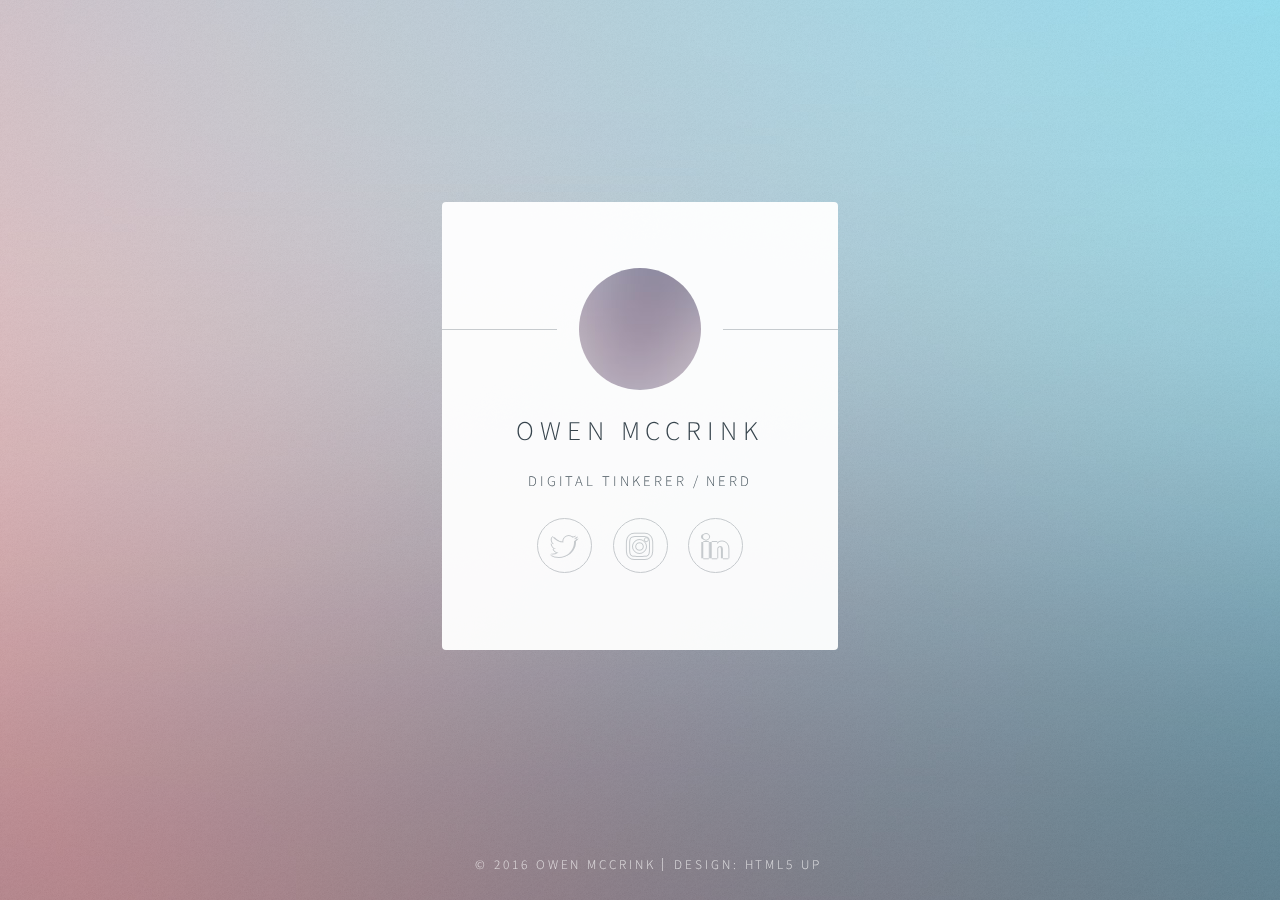
==== index.html @ 45be8058 "initial commit" ====
<!DOCTYPE HTML>
<!--
	Identity by HTML5 UP
	html5up.net | @ajlkn
	Free for personal and commercial use under the CCA 3.0 license (html5up.net/license)
-->
<html>
	<head>
		<title>Owen McCrink</title>
		<meta charset="utf-8" />
		<meta name="viewport" content="width=device-width, initial-scale=1" />
		<!--[if lte IE 8]><script src="assets/js/html5shiv.js"></script><![endif]-->
		<link rel="stylesheet" href="assets/css/main.css" />
		<!--[if lte IE 9]><link rel="stylesheet" href="assets/css/ie9.css" /><![endif]-->
		<!--[if lte IE 8]><link rel="stylesheet" href="assets/css/ie8.css" /><![endif]-->
		<noscript><link rel="stylesheet" href="assets/css/noscript.css" /></noscript>
	</head>
	<body class="is-loading">

		<!-- Wrapper -->
			<div id="wrapper">

				<!-- Main -->
					<section id="main">
						<header>
							<span class="avatar"><img src="images/avatar.jpg" alt="" /></span>
							<h1>Owen McCrink</h1>
							<p>Digital Tinkerer / Nerd</p>
						</header>
						<!--
						<hr />
						<h2>Extra Stuff!</h2>
						<form method="post" action="#">
							<div class="field">
								<input type="text" name="name" id="name" placeholder="Name" />
							</div>
							<div class="field">
								<input type="email" name="email" id="email" placeholder="Email" />
							</div>
							<div class="field">
								<div class="select-wrapper">
									<select name="department" id="department">
										<option value="">Department</option>
										<option value="sales">Sales</option>
										<option value="tech">Tech Support</option>
										<option value="null">/dev/null</option>
									</select>
								</div>
							</div>
							<div class="field">
								<textarea name="message" id="message" placeholder="Message" rows="4"></textarea>
							</div>
							<div class="field">
								<input type="checkbox" id="human" name="human" /><label for="human">I'm a human</label>
							</div>
							<div class="field">
								<label>But are you a robot?</label>
								<input type="radio" id="robot_yes" name="robot" /><label for="robot_yes">Yes</label>
								<input type="radio" id="robot_no" name="robot" /><label for="robot_no">No</label>
							</div>
							<ul class="actions">
								<li><a href="#" class="button">Get Started</a></li>
							</ul>
						</form>
						<hr />
						-->
						<footer>
							<ul class="icons">
								<li><a href="https://twitter.com/ojm" class="fa-twitter">Twitter</a></li>
								<li><a href="https://instagram.com/ojm1" class="fa-instagram">Instagram</a></li>
								<li><a href="https://au.linkedin.com/in/owenmccrink" class="fa-linkedin">LinkedIn</a></li>
							</ul>
						</footer>
					</section>

				<!-- Footer -->
					<footer id="footer">
						<ul class="copyright">
							<li>&copy; 2016 Owen McCrink</li><li>Design: <a href="http://html5up.net">HTML5 UP</a></li>
						</ul>
					</footer>

			</div>

		<!-- Scripts -->
			<!--[if lte IE 8]><script src="assets/js/respond.min.js"></script><![endif]-->
			<script>
				if ('addEventListener' in window) {
					window.addEventListener('load', function() { document.body.className = document.body.className.replace(/\bis-loading\b/, ''); });
					document.body.className += (navigator.userAgent.match(/(MSIE|rv:11\.0)/) ? ' is-ie' : '');
				}
			</script>

	</body>
</html>
---- assets/css/main.css ----
@charset "UTF-8";
@import url(font-awesome.min.css);
@import url("http://fonts.googleapis.com/css?family=Source+Sans+Pro:300");

/*
	Identity by HTML5 UP
	html5up.net | @ajlkn
	Free for personal and commercial use under the CCA 3.0 license (html5up.net/license)
*/

/* Reset */

	html, body, div, span, applet, object, iframe, h1, h2, h3, h4, h5, h6, p, blockquote, pre, a, abbr, acronym, address, big, cite, code, del, dfn, em, img, ins, kbd, q, s, samp, small, strike, strong, sub, sup, tt, var, b, u, i, center, dl, dt, dd, ol, ul, li, fieldset, form, label, legend, table, caption, tbody, tfoot, thead, tr, th, td, article, aside, canvas, details, embed, figure, figcaption, footer, header, hgroup, menu, nav, output, ruby, section, summary, time, mark, audio, video {
		margin: 0;
		padding: 0;
		border: 0;
		font-size: 100%;
		font: inherit;
		vertical-align: baseline;
	}

	article, aside, details, figcaption, figure, footer, header, hgroup, menu, nav, section {
		display: block;
	}

	body {
		line-height: 1;
	}

	ol, ul {
		list-style: none;
	}

	blockquote, q {
		quotes: none;
	}

	blockquote:before, blockquote:after, q:before, q:after {
		content: '';
		content: none;
	}

	table {
		border-collapse: collapse;
		border-spacing: 0;
	}

	body {
		-webkit-text-size-adjust: none;
	}

/* Box Model */

	*, *:before, *:after {
		-moz-box-sizing: border-box;
		-webkit-box-sizing: border-box;
		box-sizing: border-box;
	}

/* Basic */

	@media screen and (max-width: 480px) {

		html, body {
			min-width: 320px;
		}

	}

	body.is-loading *, body.is-loading *:before, body.is-loading *:after {
		-moz-animation: none !important;
		-webkit-animation: none !important;
		-ms-animation: none !important;
		animation: none !important;
		-moz-transition: none !important;
		-webkit-transition: none !important;
		-ms-transition: none !important;
		transition: none !important;
	}

	html {
		height: 100%;
	}

	body {
		height: 100%;
		background-color: #ffffff;
		background-image: url("images/overlay.png"), -moz-linear-gradient(60deg, rgba(255, 165, 150, 0.5) 5%, rgba(0, 228, 255, 0.35)), url("../../images/bg.jpg");
		background-image: url("images/overlay.png"), -webkit-linear-gradient(60deg, rgba(255, 165, 150, 0.5) 5%, rgba(0, 228, 255, 0.35)), url("../../images/bg.jpg");
		background-image: url("images/overlay.png"), -ms-linear-gradient(60deg, rgba(255, 165, 150, 0.5) 5%, rgba(0, 228, 255, 0.35)), url("../../images/bg.jpg");
		background-image: url("images/overlay.png"), linear-gradient(60deg, rgba(255, 165, 150, 0.5) 5%, rgba(0, 228, 255, 0.35)), url("../../images/bg.jpg");
		background-repeat: repeat,			no-repeat,			no-repeat;
		background-size: 100px 100px, cover,				cover;
		background-position: top left,		center center,		bottom center;
		background-attachment: fixed,			fixed,				fixed;
	}

		body:after {
			content: '';
			display: block;
			position: fixed;
			top: 0;
			left: 0;
			width: 100%;
			height: inherit;
			opacity: 0;
			z-index: 1;
			background-color: #ffffff;
			background-image: url("images/overlay.png"), -moz-linear-gradient(60deg, rgba(255, 165, 150, 0.5) 5%, rgba(0, 228, 255, 0.35));
			background-image: url("images/overlay.png"), -webkit-linear-gradient(60deg, rgba(255, 165, 150, 0.5) 5%, rgba(0, 228, 255, 0.35));
			background-image: url("images/overlay.png"), -ms-linear-gradient(60deg, rgba(255, 165, 150, 0.5) 5%, rgba(0, 228, 255, 0.35));
			background-image: url("images/overlay.png"), linear-gradient(60deg, rgba(255, 165, 150, 0.5) 5%, rgba(0, 228, 255, 0.35));
			background-repeat: repeat,			no-repeat;
			background-size: 100px 100px, cover;
			background-position: top left,		center center;
			-moz-transition: opacity 1.75s ease-out;
			-webkit-transition: opacity 1.75s ease-out;
			-ms-transition: opacity 1.75s ease-out;
			transition: opacity 1.75s ease-out;
		}

		body.is-loading:after {
			opacity: 1;
		}

/* Type */

	body, input, select, textarea {
		color: #414f57;
		font-family: "Source Sans Pro", Helvetica, sans-serif;
		font-size: 14pt;
		font-weight: 300;
		line-height: 2;
		letter-spacing: 0.2em;
		text-transform: uppercase;
	}

		@media screen and (max-width: 1680px) {

			body, input, select, textarea {
				font-size: 11pt;
			}

		}

		@media screen and (max-width: 480px) {

			body, input, select, textarea {
				font-size: 10pt;
				line-height: 1.75;
			}

		}

	a {
		-moz-transition: color 0.2s ease, border-color 0.2s ease;
		-webkit-transition: color 0.2s ease, border-color 0.2s ease;
		-ms-transition: color 0.2s ease, border-color 0.2s ease;
		transition: color 0.2s ease, border-color 0.2s ease;
		color: inherit;
		text-decoration: none;
	}

		a:before {
			-moz-transition: color 0.2s ease, text-shadow 0.2s ease;
			-webkit-transition: color 0.2s ease, text-shadow 0.2s ease;
			-ms-transition: color 0.2s ease, text-shadow 0.2s ease;
			transition: color 0.2s ease, text-shadow 0.2s ease;
		}

		a:hover {
			color: #ff7496;
		}

	strong, b {
		color: #313f47;
	}

	em, i {
		font-style: italic;
	}

	p {
		margin: 0 0 1.5em 0;
	}

	h1, h2, h3, h4, h5, h6 {
		color: #313f47;
		line-height: 1.5;
		margin: 0 0 0.75em 0;
	}

		h1 a, h2 a, h3 a, h4 a, h5 a, h6 a {
			color: inherit;
			text-decoration: none;
		}

	h1 {
		font-size: 1.85em;
		letter-spacing: 0.22em;
		margin: 0 0 0.525em 0;
	}

	h2 {
		font-size: 1.25em;
	}

	h3 {
		font-size: 1em;
	}

	h4 {
		font-size: 1em;
	}

	h5 {
		font-size: 1em;
	}

	h6 {
		font-size: 1em;
	}

	@media screen and (max-width: 480px) {

		h1 {
			font-size: 1.65em;
		}

	}

	sub {
		font-size: 0.8em;
		position: relative;
		top: 0.5em;
	}

	sup {
		font-size: 0.8em;
		position: relative;
		top: -0.5em;
	}

	hr {
		border: 0;
		border-bottom: solid 1px #c8cccf;
		margin: 3em 0;
	}

/* Form */

	form {
		margin: 0 0 1.5em 0;
	}

		form > .field {
			margin: 0 0 1.5em 0;
		}

			form > .field > :last-child {
				margin-bottom: 0;
			}

	label {
		color: #313f47;
		display: block;
		font-size: 0.9em;
		margin: 0 0 0.75em 0;
	}

	input[type="text"],
	input[type="password"],
	input[type="email"],
	input[type="tel"],
	select,
	textarea {
		-moz-appearance: none;
		-webkit-appearance: none;
		-ms-appearance: none;
		appearance: none;
		border-radius: 4px;
		border: solid 1px #c8cccf;
		color: inherit;
		display: block;
		outline: 0;
		padding: 0 1em;
		text-decoration: none;
		width: 100%;
	}

		input[type="text"]:invalid,
		input[type="password"]:invalid,
		input[type="email"]:invalid,
		input[type="tel"]:invalid,
		select:invalid,
		textarea:invalid {
			box-shadow: none;
		}

		input[type="text"]:focus,
		input[type="password"]:focus,
		input[type="email"]:focus,
		input[type="tel"]:focus,
		select:focus,
		textarea:focus {
			border-color: #ff7496;
		}

	.select-wrapper {
		text-decoration: none;
		display: block;
		position: relative;
	}

		.select-wrapper:before {
			content: "";
			-moz-osx-font-smoothing: grayscale;
			-webkit-font-smoothing: antialiased;
			font-family: FontAwesome;
			font-style: normal;
			font-weight: normal;
			text-transform: none !important;
		}

		.select-wrapper:before {
			color: #c8cccf;
			display: block;
			height: 2.75em;
			line-height: 2.75em;
			pointer-events: none;
			position: absolute;
			right: 0;
			text-align: center;
			top: 0;
			width: 2.75em;
		}

		.select-wrapper select::-ms-expand {
			display: none;
		}

	input[type="text"],
	input[type="password"],
	input[type="email"],
	select {
		height: 2.75em;
	}

	textarea {
		padding: 0.75em 1em;
	}

	input[type="checkbox"],
	input[type="radio"] {
		-moz-appearance: none;
		-webkit-appearance: none;
		-ms-appearance: none;
		appearance: none;
		display: block;
		float: left;
		margin-right: -2em;
		opacity: 0;
		width: 1em;
		z-index: -1;
	}

		input[type="checkbox"] + label,
		input[type="radio"] + label {
			text-decoration: none;
			color: #414f57;
			cursor: pointer;
			display: inline-block;
			font-size: 1em;
			font-weight: 300;
			padding-left: 2.4em;
			padding-right: 0.75em;
			position: relative;
		}

			input[type="checkbox"] + label:before,
			input[type="radio"] + label:before {
				-moz-osx-font-smoothing: grayscale;
				-webkit-font-smoothing: antialiased;
				font-family: FontAwesome;
				font-style: normal;
				font-weight: normal;
				text-transform: none !important;
			}

			input[type="checkbox"] + label:before,
			input[type="radio"] + label:before {
				border-radius: 4px;
				border: solid 1px #c8cccf;
				content: '';
				display: inline-block;
				height: 1.65em;
				left: 0;
				line-height: 1.58125em;
				position: absolute;
				text-align: center;
				top: 0.15em;
				width: 1.65em;
			}

		input[type="checkbox"]:checked + label:before,
		input[type="radio"]:checked + label:before {
			color: #ff7496;
			content: '\f00c';
		}

		input[type="checkbox"]:focus + label:before,
		input[type="radio"]:focus + label:before {
			border-color: #ff7496;
		}

	input[type="checkbox"] + label:before {
		border-radius: 4px;
	}

	input[type="radio"] + label:before {
		border-radius: 100%;
	}

	::-webkit-input-placeholder {
		color: #616f77 !important;
		opacity: 1.0;
	}

	:-moz-placeholder {
		color: #616f77 !important;
		opacity: 1.0;
	}

	::-moz-placeholder {
		color: #616f77 !important;
		opacity: 1.0;
	}

	:-ms-input-placeholder {
		color: #616f77 !important;
		opacity: 1.0;
	}

	.formerize-placeholder {
		color: #616f77 !important;
		opacity: 1.0;
	}

/* Icon */

	.icon {
		text-decoration: none;
		position: relative;
		border-bottom: none;
	}

		.icon:before {
			-moz-osx-font-smoothing: grayscale;
			-webkit-font-smoothing: antialiased;
			font-family: FontAwesome;
			font-style: normal;
			font-weight: normal;
			text-transform: none !important;
		}

		.icon > .label {
			display: none;
		}

/* List */

	ol {
		list-style: decimal;
		margin: 0 0 1.5em 0;
		padding-left: 1.25em;
	}

		ol li {
			padding-left: 0.25em;
		}

	ul {
		list-style: disc;
		margin: 0 0 1.5em 0;
		padding-left: 1em;
	}

		ul li {
			padding-left: 0.5em;
		}

		ul.alt {
			list-style: none;
			padding-left: 0;
		}

			ul.alt li {
				border-top: solid 1px #c8cccf;
				padding: 0.5em 0;
			}

				ul.alt li:first-child {
					border-top: 0;
					padding-top: 0;
				}

		ul.icons {
			cursor: default;
			list-style: none;
			padding-left: 0;
			margin-top: -0.675em;
		}

			ul.icons li {
				display: inline-block;
				padding: 0.675em 0.5em;
			}

				ul.icons li a {
					text-decoration: none;
					position: relative;
					display: block;
					width: 3.75em;
					height: 3.75em;
					border-radius: 100%;
					border: solid 1px #c8cccf;
					line-height: 3.75em;
					overflow: hidden;
					text-align: center;
					text-indent: 3.75em;
					white-space: nowrap;
				}

					ul.icons li a:before {
						-moz-osx-font-smoothing: grayscale;
						-webkit-font-smoothing: antialiased;
						font-family: FontAwesome;
						font-style: normal;
						font-weight: normal;
						text-transform: none !important;
					}

					ul.icons li a:before {
						color: #ffffff;
						text-shadow: 1.25px 0px 0px #c8cccf, -1.25px 0px 0px #c8cccf, 0px 1.25px 0px #c8cccf, 0px -1.25px 0px #c8cccf;
					}

					ul.icons li a:hover:before {
						text-shadow: 1.25px 0px 0px #ff7496, -1.25px 0px 0px #ff7496, 0px 1.25px 0px #ff7496, 0px -1.25px 0px #ff7496;
					}

					ul.icons li a:before {
						position: absolute;
						top: 0;
						left: 0;
						width: inherit;
						height: inherit;
						font-size: 1.85rem;
						line-height: inherit;
						text-align: center;
						text-indent: 0;
					}

					ul.icons li a:hover {
						border-color: #ff7496;
					}

			@media screen and (max-width: 480px) {

				ul.icons li a:before {
					font-size: 1.5rem;
				}

			}

		ul.actions {
			cursor: default;
			list-style: none;
			padding-left: 0;
		}

			ul.actions li {
				display: inline-block;
				padding: 0 0.75em 0 0;
				vertical-align: middle;
			}

				ul.actions li:last-child {
					padding-right: 0;
				}

	dl {
		margin: 0 0 1.5em 0;
	}

		dl dt {
			display: block;
			margin: 0 0 0.75em 0;
		}

		dl dd {
			margin-left: 1.5em;
		}

/* Button */

	input[type="submit"],
	input[type="reset"],
	input[type="button"],
	button,
	.button {
		-moz-appearance: none;
		-webkit-appearance: none;
		-ms-appearance: none;
		appearance: none;
		-moz-transition: background-color 0.2s ease-in-out, border-color 0.2s ease-in-out, color 0.2s ease-in-out;
		-webkit-transition: background-color 0.2s ease-in-out, border-color 0.2s ease-in-out, color 0.2s ease-in-out;
		-ms-transition: background-color 0.2s ease-in-out, border-color 0.2s ease-in-out, color 0.2s ease-in-out;
		transition: background-color 0.2s ease-in-out, border-color 0.2s ease-in-out, color 0.2s ease-in-out;
		display: inline-block;
		height: 2.75em;
		line-height: 2.75em;
		padding: 0 1.5em;
		background-color: transparent;
		border-radius: 4px;
		border: solid 1px #c8cccf;
		color: #414f57 !important;
		cursor: pointer;
		text-align: center;
		text-decoration: none;
		white-space: nowrap;
	}

		input[type="submit"]:hover,
		input[type="reset"]:hover,
		input[type="button"]:hover,
		button:hover,
		.button:hover {
			border-color: #ff7496;
			color: #ff7496 !important;
		}

		input[type="submit"].icon,
		input[type="reset"].icon,
		input[type="button"].icon,
		button.icon,
		.button.icon {
			padding-left: 1.35em;
		}

			input[type="submit"].icon:before,
			input[type="reset"].icon:before,
			input[type="button"].icon:before,
			button.icon:before,
			.button.icon:before {
				margin-right: 0.5em;
			}

		input[type="submit"].fit,
		input[type="reset"].fit,
		input[type="button"].fit,
		button.fit,
		.button.fit {
			display: block;
			width: 100%;
			margin: 0 0 0.75em 0;
		}

		input[type="submit"].small,
		input[type="reset"].small,
		input[type="button"].small,
		button.small,
		.button.small {
			font-size: 0.8em;
		}

		input[type="submit"].big,
		input[type="reset"].big,
		input[type="button"].big,
		button.big,
		.button.big {
			font-size: 1.35em;
		}

		input[type="submit"].disabled, input[type="submit"]:disabled,
		input[type="reset"].disabled,
		input[type="reset"]:disabled,
		input[type="button"].disabled,
		input[type="button"]:disabled,
		button.disabled,
		button:disabled,
		.button.disabled,
		.button:disabled {
			-moz-pointer-events: none;
			-webkit-pointer-events: none;
			-ms-pointer-events: none;
			pointer-events: none;
			opacity: 0.5;
		}

/* Main */

	#main {
		position: relative;
		max-width: 100%;
		min-width: 27em;
		padding: 4.5em 3em 3em 3em ;
		background: #ffffff;
		border-radius: 4px;
		cursor: default;
		opacity: 0.95;
		text-align: center;
		-moz-transform-origin: 50% 50%;
		-webkit-transform-origin: 50% 50%;
		-ms-transform-origin: 50% 50%;
		transform-origin: 50% 50%;
		-moz-transform: rotateX(0deg);
		-webkit-transform: rotateX(0deg);
		-ms-transform: rotateX(0deg);
		transform: rotateX(0deg);
		-moz-transition: opacity 1s ease, -moz-transform 1s ease;
		-webkit-transition: opacity 1s ease, -webkit-transform 1s ease;
		-ms-transition: opacity 1s ease, -ms-transform 1s ease;
		transition: opacity 1s ease, transform 1s ease;
	}

		#main .avatar {
			position: relative;
			display: block;
			margin-bottom: 1.5em;
		}

			#main .avatar img {
				display: block;
				margin: 0 auto;
				border-radius: 100%;
				box-shadow: 0 0 0 1.5em #ffffff;
			}

			#main .avatar:before {
				content: '';
				display: block;
				position: absolute;
				top: 50%;
				left: -3em;
				width: calc(100% + 6em);
				height: 1px;
				z-index: -1;
				background: #c8cccf;
			}

		@media screen and (max-width: 480px) {

			#main {
				min-width: 0;
				width: 100%;
				padding: 4em 2em 2.5em 2em ;
			}

				#main .avatar:before {
					left: -2em;
					width: calc(100% + 4em);
				}

		}

		body.is-loading #main {
			opacity: 0;
			-moz-transform: rotateX(15deg);
			-webkit-transform: rotateX(15deg);
			-ms-transform: rotateX(15deg);
			transform: rotateX(15deg);
		}

/* Footer */

	#footer {
		-moz-align-self: -moz-flex-end;
		-webkit-align-self: -webkit-flex-end;
		-ms-align-self: -ms-flex-end;
		align-self: flex-end;
		width: 100%;
		padding: 1.5em 0 0 0;
		color: rgba(255, 255, 255, 0.75);
		cursor: default;
		text-align: center;
	}

		#footer .copyright {
			margin: 0;
			padding: 0;
			font-size: 0.9em;
			list-style: none;
		}

			#footer .copyright li {
				display: inline-block;
				margin: 0 0 0 0.45em;
				padding: 0 0 0 0.85em;
				border-left: solid 1px rgba(255, 255, 255, 0.5);
				line-height: 1;
			}

				#footer .copyright li:first-child {
					border-left: 0;
				}

/* Wrapper */

	#wrapper {
		display: -moz-flex;
		display: -webkit-flex;
		display: -ms-flex;
		display: flex;
		-moz-align-items: center;
		-webkit-align-items: center;
		-ms-align-items: center;
		align-items: center;
		-moz-justify-content: space-between;
		-webkit-justify-content: space-between;
		-ms-justify-content: space-between;
		justify-content: space-between;
		-moz-flex-direction: column;
		-webkit-flex-direction: column;
		-ms-flex-direction: column;
		flex-direction: column;
		-moz-perspective: 1000px;
		-webkit-perspective: 1000px;
		-ms-perspective: 1000px;
		perspective: 1000px;
		position: relative;
		min-height: 100%;
		padding: 1.5em;
		z-index: 2;
	}

		#wrapper > * {
			z-index: 1;
		}

		#wrapper:before {
			content: '';
			display: block;
		}

		@media screen and (max-width: 360px) {

			#wrapper {
				padding: 0.75em;
			}

		}

		body.is-ie #wrapper {
			height: 100%;
		}
---- assets/css/ie9.css ----
/*
	Identity by HTML5 UP
	html5up.net | @ajlkn
	Free for personal and commercial use under the CCA 3.0 license (html5up.net/license)
*/

/* Basic */

	body {
		background-image: url("../../images/bg.jpg");
		background-repeat: no-repeat;
		background-size: cover;
		background-position: bottom center;
		background-attachment: fixed;
	}

		body:after {
			display: none;
		}

/* List */

	ul.icons li a:before {
		color: #c8cccf;
	}

	ul.icons li a:hover:before {
		color: #ff7496;
	}

/* Wrapper */

	#wrapper {
		text-align: center;
	}

/* Main */

	#main {
		display: inline-block;
	}
---- assets/css/ie8.css ----
/*
	Identity by HTML5 UP
	html5up.net | @ajlkn
	Free for personal and commercial use under the CCA 3.0 license (html5up.net/license)
*/

/* List */

	ul.icons li a {
		-ms-behavior: url("assets/js/PIE.htc");
	}

		ul.icons li a:before {
			text-align: center;
			font-size: 26px;
		}

/* Main */

	#main {
		-ms-behavior: url("assets/js/PIE.htc");
	}

		#main .avatar img {
			-ms-behavior: url("assets/js/PIE.htc");
		}

/* Footer */

	#footer {
		color: #fff;
	}

		#footer .copyright li {
			border-left: solid 1px #fff;
		}
---- assets/css/noscript.css ----
/*
	Identity by HTML5 UP
	html5up.net | @ajlkn
	Free for personal and commercial use under the CCA 3.0 license (html5up.net/license)
*/

/* Basic */

	body:after {
		display: none;
	}

/* Main */

	#main {
		-moz-transform: none !important;
		-webkit-transform: none !important;
		-ms-transform: none !important;
		transform: none !important;
		opacity: 1 !important;
	}
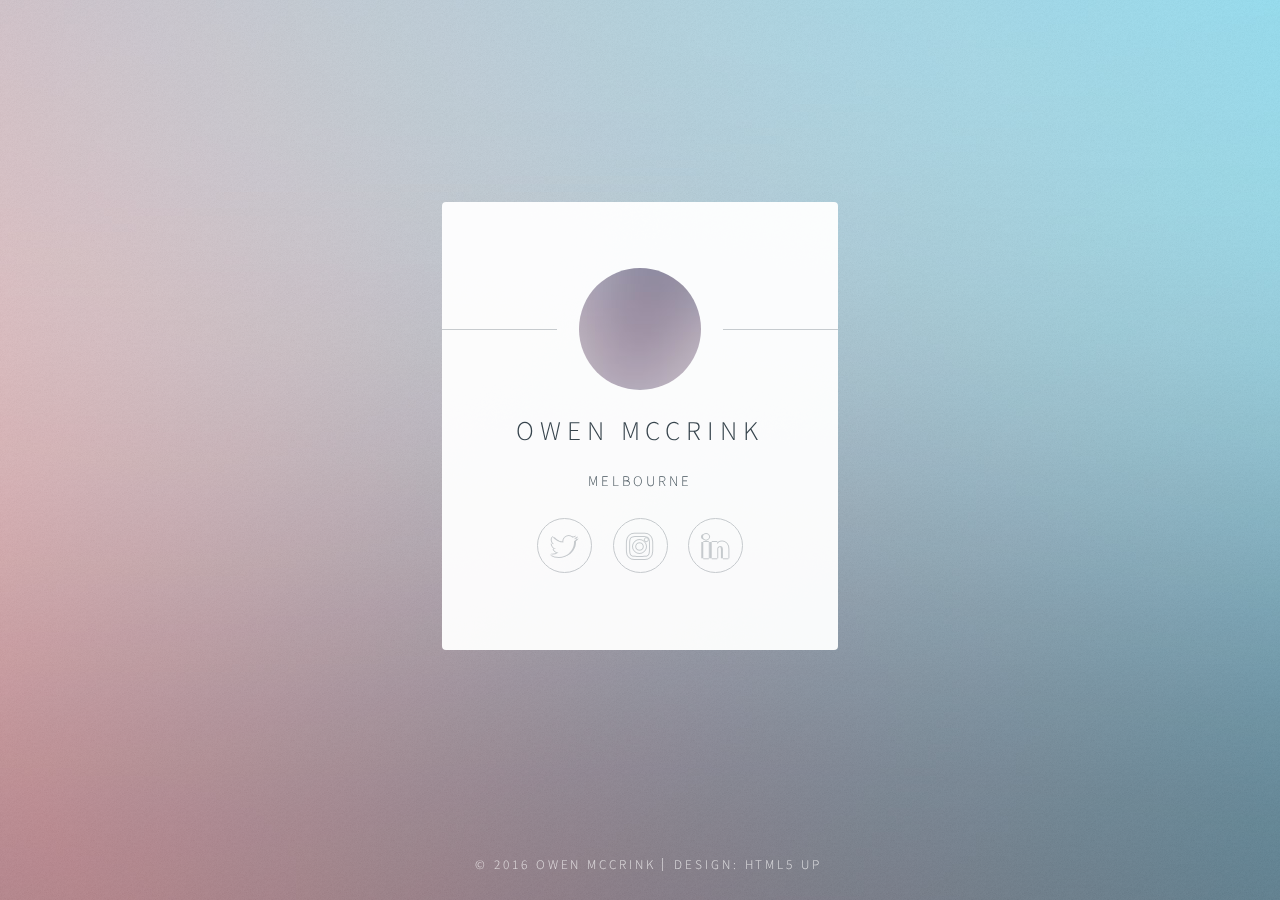
==== commit bb9a8ae2: "update secondary line of text" ====
--- a/index.html
+++ b/index.html
@@ -25,7 +25,7 @@
 						<header>
 							<span class="avatar"><img src="images/avatar.jpg" alt="" /></span>
 							<h1>Owen McCrink</h1>
-							<p>Digital Tinkerer / Nerd</p>
+							<p>Melbourne</p>
 						</header>
 						<!--
 						<hr />
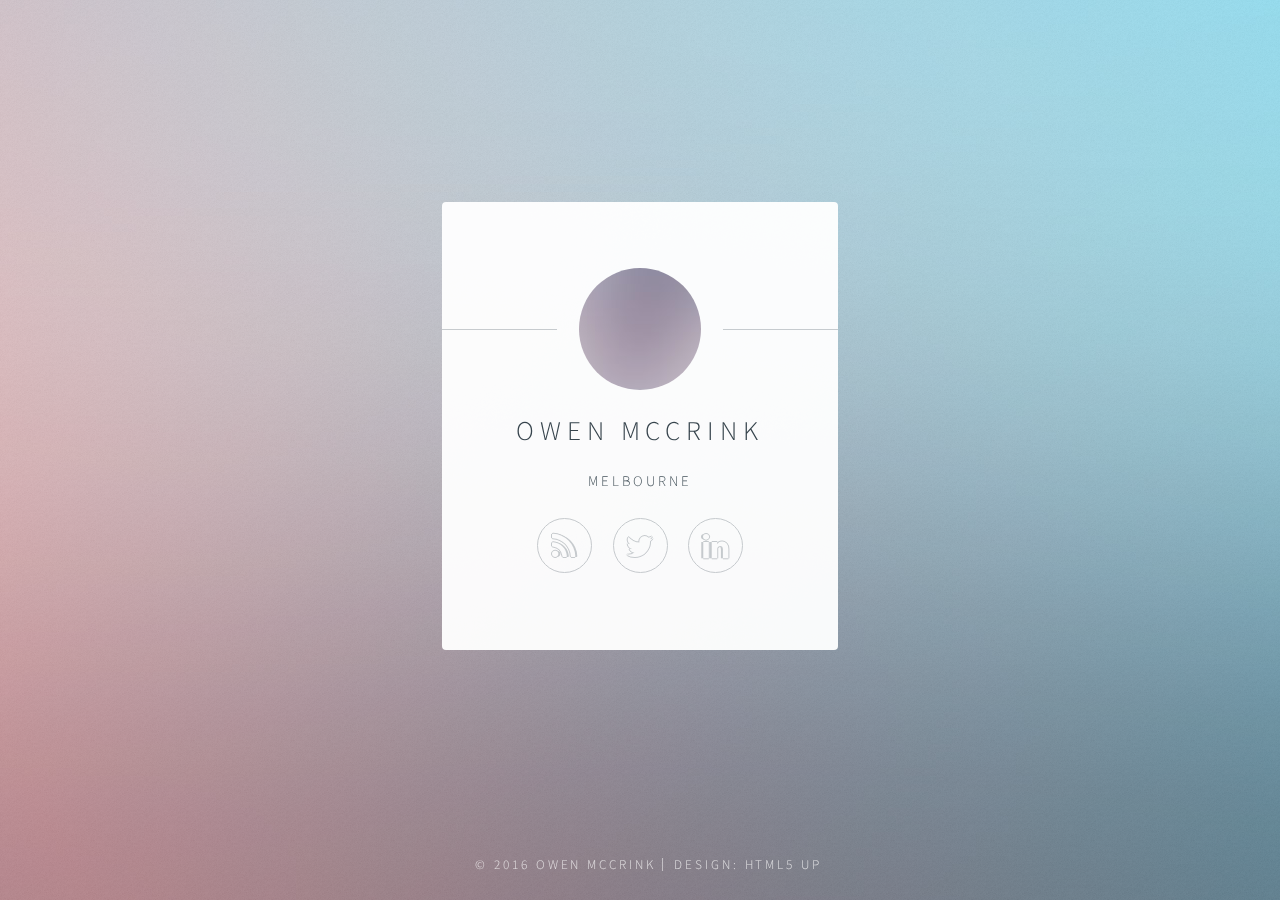
==== commit a6b089f7: "remove instagram. add blog" ====
--- a/index.html
+++ b/index.html
@@ -66,8 +66,8 @@
 						-->
 						<footer>
 							<ul class="icons">
+								<li><a href="http://om.id.au/" class="fa-rss">Blog</a></li>
 								<li><a href="https://twitter.com/ojm" class="fa-twitter">Twitter</a></li>
-								<li><a href="https://instagram.com/ojm1" class="fa-instagram">Instagram</a></li>
 								<li><a href="https://au.linkedin.com/in/owenmccrink" class="fa-linkedin">LinkedIn</a></li>
 							</ul>
 						</footer>
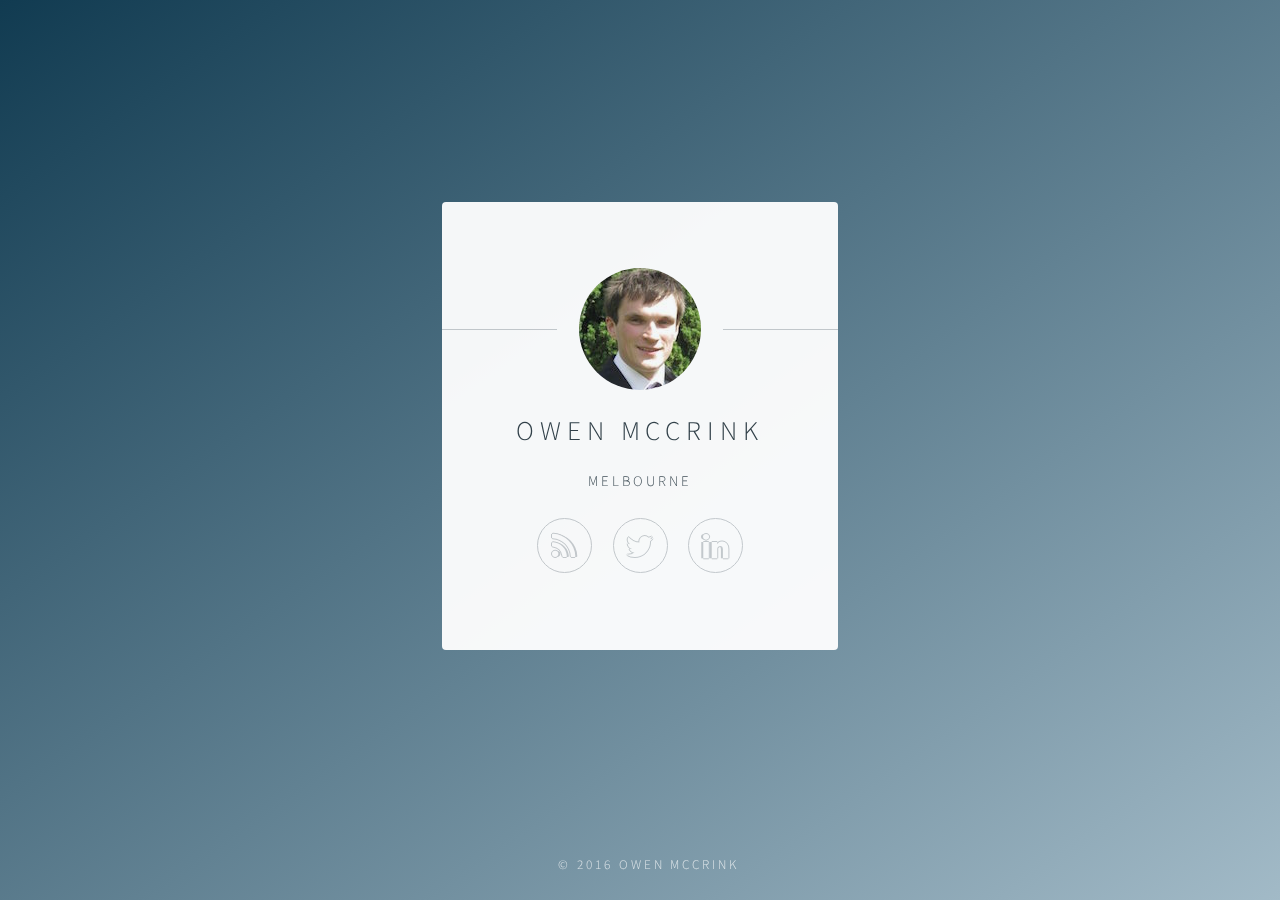
==== commit 6ac21def: "reduce image size, change bg, icon hover colours" ====
--- a/index.html
+++ b/index.html
@@ -76,7 +76,7 @@
 				<!-- Footer -->
 					<footer id="footer">
 						<ul class="copyright">
-							<li>&copy; 2016 Owen McCrink</li><li>Design: <a href="http://html5up.net">HTML5 UP</a></li>
+							<li>&copy; 2016 Owen McCrink</li>
 						</ul>
 					</footer>
 
--- a/assets/css/main.css
+++ b/assets/css/main.css
@@ -84,15 +84,12 @@
 
 	body {
 		height: 100%;
-		background-color: #ffffff;
-		background-image: url("images/overlay.png"), -moz-linear-gradient(60deg, rgba(255, 165, 150, 0.5) 5%, rgba(0, 228, 255, 0.35)), url("../../images/bg.jpg");
-		background-image: url("images/overlay.png"), -webkit-linear-gradient(60deg, rgba(255, 165, 150, 0.5) 5%, rgba(0, 228, 255, 0.35)), url("../../images/bg.jpg");
-		background-image: url("images/overlay.png"), -ms-linear-gradient(60deg, rgba(255, 165, 150, 0.5) 5%, rgba(0, 228, 255, 0.35)), url("../../images/bg.jpg");
-		background-image: url("images/overlay.png"), linear-gradient(60deg, rgba(255, 165, 150, 0.5) 5%, rgba(0, 228, 255, 0.35)), url("../../images/bg.jpg");
-		background-repeat: repeat,			no-repeat,			no-repeat;
-		background-size: 100px 100px, cover,				cover;
-		background-position: top left,		center center,		bottom center;
-		background-attachment: fixed,			fixed,				fixed;
+ 		background: #6F90A2; /* For browsers that do not support gradients */
+ 		background: -webkit-linear-gradient(left top, #113B51, #A2BAC7); /* For Safari 5.1 to 6.0 */
+ 		background: -o-linear-gradient(bottom right, #113B51, #A2BAC7); /* For Opera 11.1 to 12.0 */
+ 		background: -moz-linear-gradient(bottom right, #113B51, #A2BAC7); /* For Firefox 3.6 to 15 */
+ 		background: linear-gradient(to bottom right, #113B51, #A2BAC7); /* Standard syntax */
+}
 	}
 
 		body:after {
@@ -105,14 +102,11 @@
 			height: inherit;
 			opacity: 0;
 			z-index: 1;
-			background-color: #ffffff;
-			background-image: url("images/overlay.png"), -moz-linear-gradient(60deg, rgba(255, 165, 150, 0.5) 5%, rgba(0, 228, 255, 0.35));
-			background-image: url("images/overlay.png"), -webkit-linear-gradient(60deg, rgba(255, 165, 150, 0.5) 5%, rgba(0, 228, 255, 0.35));
-			background-image: url("images/overlay.png"), -ms-linear-gradient(60deg, rgba(255, 165, 150, 0.5) 5%, rgba(0, 228, 255, 0.35));
-			background-image: url("images/overlay.png"), linear-gradient(60deg, rgba(255, 165, 150, 0.5) 5%, rgba(0, 228, 255, 0.35));
-			background-repeat: repeat,			no-repeat;
-			background-size: 100px 100px, cover;
-			background-position: top left,		center center;
+ 			background: #6F90A2; /* For browsers that do not support gradients */
+ 			background: -webkit-linear-gradient(left top, #113B51, #A2BAC7); /* For Safari 5.1 to 6.0 */
+ 			background: -o-linear-gradient(bottom right, #113B51, #A2BAC7); /* For Opera 11.1 to 12.0 */
+ 			background: -moz-linear-gradient(bottom right, #113B51, #A2BAC7); /* For Firefox 3.6 to 15 */
+ 			background: linear-gradient(to bottom right, #113B51, #A2BAC7); /* Standard syntax */
 			-moz-transition: opacity 1.75s ease-out;
 			-webkit-transition: opacity 1.75s ease-out;
 			-ms-transition: opacity 1.75s ease-out;
@@ -546,7 +540,7 @@
 					}
 
 					ul.icons li a:hover:before {
-						text-shadow: 1.25px 0px 0px #ff7496, -1.25px 0px 0px #ff7496, 0px 1.25px 0px #ff7496, 0px -1.25px 0px #ff7496;
+						text-shadow: 1.25px 0px 0px #6F90A2, -1.25px 0px 0px #6F90A2, 0px 1.25px 0px #6F90A2, 0px -1.25px 0px #6F90A2;
 					}
 
 					ul.icons li a:before {
@@ -562,7 +556,7 @@
 					}
 
 					ul.icons li a:hover {
-						border-color: #ff7496;
+						border-color: #6F90A2;
 					}
 
 			@media screen and (max-width: 480px) {
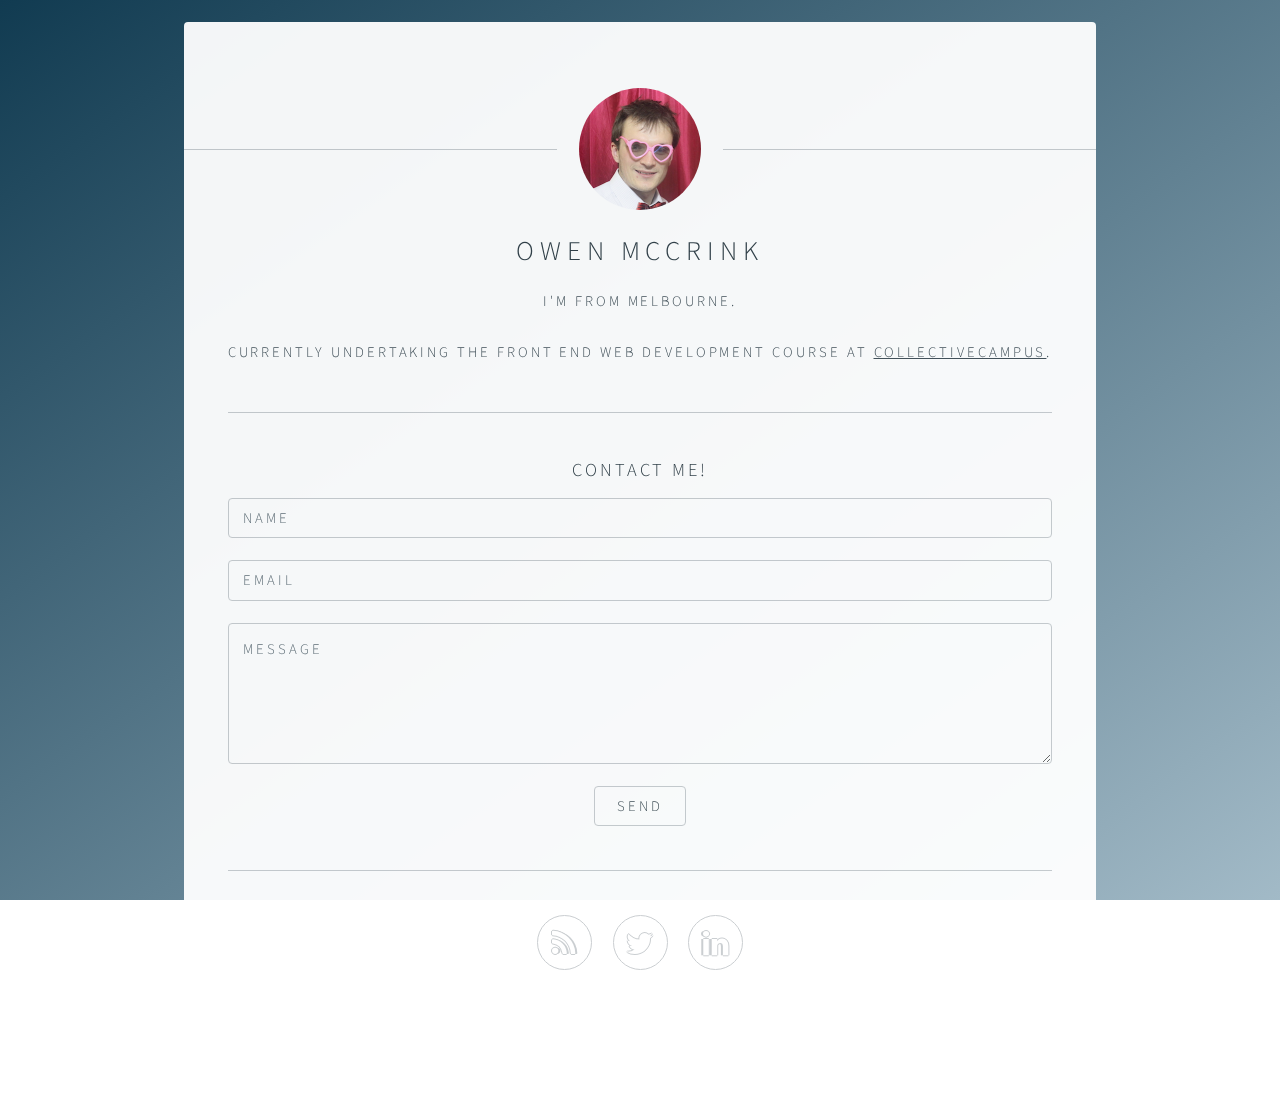
==== commit 6a2c70bc: "fix form success url" ====
--- a/index.html
+++ b/index.html
@@ -25,45 +25,30 @@
 						<header>
 							<span class="avatar"><img src="images/avatar.jpg" alt="" /></span>
 							<h1>Owen McCrink</h1>
-							<p>Melbourne</p>
+							<p>I'm from Melbourne.</p>
+							<p>Currently undertaking the Front End Web Development Course at <a href="http://www.collectivecamp.us/class/code-collective-front-end-web-development-course" style="text-decoration: underline">CollectiveCampus</a>. </p>
 						</header>
-						<!--
+						
 						<hr />
-						<h2>Extra Stuff!</h2>
-						<form method="post" action="#">
+						<h2>Contact Me!</h2>
+						<form method="post" action="https://formspree.io/hi@om.id.au">
 							<div class="field">
 								<input type="text" name="name" id="name" placeholder="Name" />
 							</div>
 							<div class="field">
-								<input type="email" name="email" id="email" placeholder="Email" />
-							</div>
-							<div class="field">
-								<div class="select-wrapper">
-									<select name="department" id="department">
-										<option value="">Department</option>
-										<option value="sales">Sales</option>
-										<option value="tech">Tech Support</option>
-										<option value="null">/dev/null</option>
-									</select>
-								</div>
+								<input type="email" name="_replyto" id="email" placeholder="Email" required/>
 							</div>
 							<div class="field">
 								<textarea name="message" id="message" placeholder="Message" rows="4"></textarea>
+								<input type="hidden" name="_next" value="//message.html" />
+								<input type="hidden" name="_subject" value="Enquiry from om.id.au" />
+								<input type="text" name="_gotcha" style="display:none" />
 							</div>
 							<div class="field">
-								<input type="checkbox" id="human" name="human" /><label for="human">I'm a human</label>
-							</div>
-							<div class="field">
-								<label>But are you a robot?</label>
-								<input type="radio" id="robot_yes" name="robot" /><label for="robot_yes">Yes</label>
-								<input type="radio" id="robot_no" name="robot" /><label for="robot_no">No</label>
-							</div>
-							<ul class="actions">
-								<li><a href="#" class="button">Get Started</a></li>
-							</ul>
+								<input type="submit" value="Send">
 						</form>
 						<hr />
-						-->
+						
 						<footer>
 							<ul class="icons">
 								<li><a href="http://om.id.au/" class="fa-rss">Blog</a></li>
--- a/assets/css/main.css
+++ b/assets/css/main.css
@@ -89,6 +89,8 @@
  		background: -o-linear-gradient(bottom right, #113B51, #A2BAC7); /* For Opera 11.1 to 12.0 */
  		background: -moz-linear-gradient(bottom right, #113B51, #A2BAC7); /* For Firefox 3.6 to 15 */
  		background: linear-gradient(to bottom right, #113B51, #A2BAC7); /* Standard syntax */
+ 		background-attachment: fixed;
+
 }
 	}
 
@@ -725,6 +727,7 @@
 		}
 
 			#main .avatar img {
+				width: 122px;
 				display: block;
 				margin: 0 auto;
 				border-radius: 100%;
